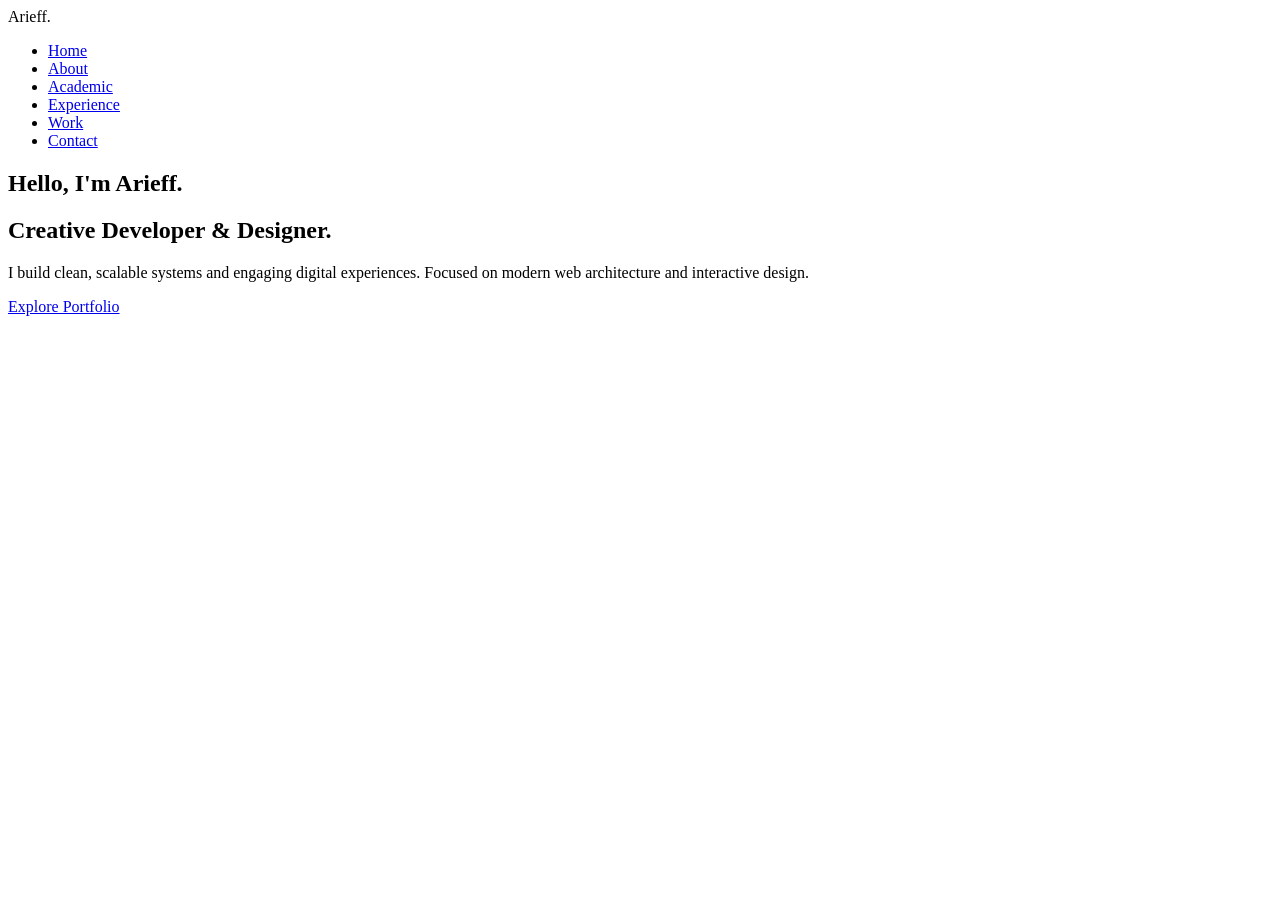
==== portfolio/index.html @ 138cd8a9 "-" ====
<!DOCTYPE html>
<html lang="en">
<head>
    <meta charset="UTF-8">
    <meta name="viewport" content="width=device-width, initial-scale=1.0">
    <title>Home | Arieff</title>
    <link rel="stylesheet" href="style.css">
    <link href="https://fonts.googleapis.com/css2?family=Montserrat:wght@600;800&family=Open+Sans:wght@300;400;600&display=swap" rel="stylesheet">
</head>
<body>

    <aside class="sidebar">
        <div class="logo">Arieff.</div>
        <div class="hamburger">
            <span></span><span></span><span></span>
        </div>
        <ul class="nav-links">
            <li><a href="index.html" class="active">Home</a></li>
            <li><a href="about.html">About</a></li>
            <li><a href="academic.html">Academic</a></li>
            <li><a href="experience.html">Experience</a></li>
            <li><a href="work.html">Work</a></li>
            <li><a href="contact.html">Contact</a></li>
        </ul>
    </aside>

    <main class="content">
        <section class="hero reveal">
            <div class="hero-text">
                <h1>Hello, I'm Arieff.</h1>
                <h2>Creative Developer & Designer.</h2>
                <p>I build clean, scalable systems and engaging digital experiences. Focused on modern web architecture and interactive design.</p>
                <div class="hero-actions">
                    <a href="work.html" class="btn-primary">Explore Portfolio</a>
                </div>
            </div>
        </section>
    </main>

    <script src="script.js"></script>
</body>
</html>
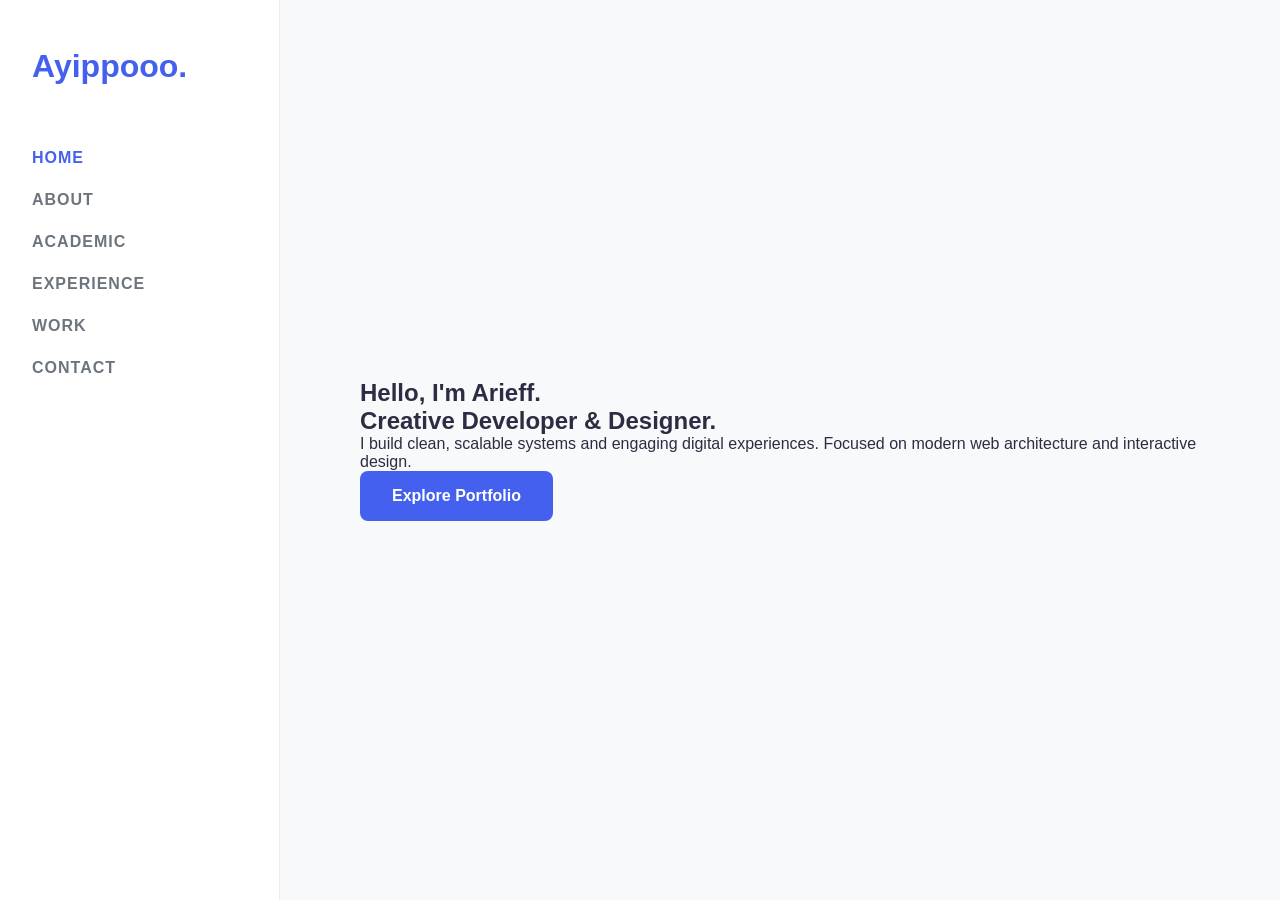
==== commit 189e85c8: "-" ====
--- a/portfolio/index.html
+++ b/portfolio/index.html
@@ -10,7 +10,7 @@
 <body>
 
     <aside class="sidebar">
-        <div class="logo">Arieff.</div>
+        <div class="logo">Ayippooo.</div>
         <div class="hamburger">
             <span></span><span></span><span></span>
         </div>
--- a/portfolio/style.css
+++ b/portfolio/style.css
@@ -0,0 +1,392 @@
+:root {
+    --bg-color: #f8f9fa;
+    --sidebar-bg: #ffffff;
+    --text-main: #2b2d42;
+    --text-light: #6c757d;
+    --accent: #4361ee;
+    --accent-hover: #3a0ca3;
+    --border: #e9ecef;
+}
+
+* {
+    margin: 0;
+    padding: 0;
+    box-sizing: border-box;
+}
+
+body {
+    font-family: 'Open Sans', sans-serif;
+    background-color: var(--bg-color);
+    color: var(--text-main);
+    display: flex;
+    min-height: 100vh;
+    overflow-x: hidden;
+    animation: fadeIn 0.5s ease forwards;
+}
+
+h1, h2, h3, .logo {
+    font-family: 'Montserrat', sans-serif;
+}
+
+/* Page Transitions */
+body.page-exit {
+    animation: fadeOut 0.4s forwards;
+}
+
+@keyframes fadeIn {
+    from { opacity: 0; transform: translateY(10px); }
+    to { opacity: 1; transform: translateY(0); }
+}
+
+@keyframes fadeOut {
+    from { opacity: 1; transform: translateY(0); }
+    to { opacity: 0; transform: translateY(-10px); }
+}
+
+/* Sidebar Navigation */
+.sidebar {
+    width: 280px;
+    height: 100vh;
+    background: var(--sidebar-bg);
+    position: fixed;
+    top: 0;
+    left: 0;
+    border-right: 1px solid var(--border);
+    padding: 3rem 2rem;
+    display: flex;
+    flex-direction: column;
+    z-index: 1000;
+}
+
+.logo {
+    font-size: 2rem;
+    font-weight: 800;
+    color: var(--accent);
+    margin-bottom: 4rem;
+}
+
+.nav-links {
+    list-style: none;
+    display: flex;
+    flex-direction: column;
+    gap: 1.5rem;
+}
+
+.nav-links a {
+    text-decoration: none;
+    color: var(--text-light);
+    font-weight: 600;
+    font-size: 1rem;
+    text-transform: uppercase;
+    letter-spacing: 1px;
+    transition: color 0.3s;
+}
+
+.nav-links a:hover, .nav-links a.active {
+    color: var(--accent);
+}
+
+.hamburger {
+    display: none;
+}
+
+/* Main Content Area */
+.content {
+    margin-left: 280px;
+    width: calc(100% - 280px);
+    padding: 5rem;
+    display: flex;
+    flex-direction: column;
+    justify-content: center;
+    min-height: 100vh;
+}
+
+.page-title {
+    font-size: 3rem;
+    margin-bottom: 3rem;
+    color: var(--text-main);
+}
+
+/* Grids & Cards */
+.grid-2 {
+    display: grid;
+    grid-template-columns: 1fr 1fr;
+    gap: 4rem;
+}
+
+.card {
+    background: #fff;
+    padding: 2rem;
+    border-radius: 12px;
+    box-shadow: 0 4px 20px rgba(0,0,0,0.05);
+    border: 1px solid var(--border);
+}
+
+.text-block p {
+    font-size: 1.1rem;
+    line-height: 1.8;
+    color: var(--text-light);
+    margin-bottom: 1.5rem;
+}
+
+.feature-card, .timeline-item {
+    margin-bottom: 1.5rem;
+}
+
+.feature-card h3, .timeline-item h3 {
+    color: var(--accent);
+    margin-bottom: 0.5rem;
+}
+
+.timeline-item h4 {
+    color: var(--text-light);
+    font-weight: 400;
+    margin-bottom: 0.5rem;
+}
+
+.timeline-item .date {
+    display: inline-block;
+    padding: 4px 10px;
+    background: var(--bg-color);
+    border-radius: 4px;
+    font-size: 0.85rem;
+    margin-bottom: 1rem;
+}
+
+.timeline-item ul {
+    list-style-position: inside;
+    color: var(--text-light);
+    line-height: 1.6;
+}
+
+/* Tags */
+.tags {
+    display: flex;
+    flex-wrap: wrap;
+    gap: 10px;
+    margin-top: 1rem;
+}
+
+.tags span {
+    background: var(--bg-color);
+    color: var(--accent);
+    padding: 8px 15px;
+    border-radius: 20px;
+    font-size: 0.9rem;
+    font-weight: 600;
+}
+
+/* Buttons */
+.btn-primary {
+    display: inline-block;
+    background: var(--accent);
+    color: #fff;
+    padding: 1rem 2rem;
+    border-radius: 8px;
+    text-decoration: none;
+    font-weight: 600;
+    border: none;
+    cursor: pointer;
+    transition: background 0.3s;
+}
+
+.btn-primary:hover {
+    background: var(--accent-hover);
+}
+
+/* Work Portfolio */
+.work-grid {
+    display: grid;
+    grid-template-columns: repeat(auto-fit, minmax(300px, 1fr));
+    gap: 2rem;
+}
+
+.work-item {
+    text-decoration: none;
+    border-radius: 12px;
+    overflow: hidden;
+    display: block;
+}
+
+.work-thumb {
+    position: relative;
+    aspect-ratio: 4/3;
+    background: #e2e8f0;
+    border-radius: 12px;
+    overflow: hidden;
+}
+
+.thumb-placeholder {
+    width: 100%;
+    height: 100%;
+    display: flex;
+    align-items: center;
+    justify-content: center;
+    font-size: 1.5rem;
+    color: #94a3b8;
+}
+
+.work-overlay {
+    position: absolute;
+    top: 0; left: 0; width: 100%; height: 100%;
+    background: rgba(67, 97, 238, 0.9);
+    display: flex;
+    flex-direction: column;
+    justify-content: center;
+    align-items: center;
+    opacity: 0;
+    transition: opacity 0.3s;
+    color: #fff;
+}
+
+.work-thumb:hover .work-overlay {
+    opacity: 1;
+}
+
+/* Modals */
+.modal {
+    display: none;
+    position: fixed;
+    z-index: 2000;
+    top: 0; left: 0; width: 100%; height: 100%;
+    background: rgba(255,255,255,0.9);
+    backdrop-filter: blur(5px);
+    justify-content: center;
+    align-items: center;
+    padding: 20px;
+}
+
+.modal-content {
+    background: #fff;
+    padding: 3rem;
+    border-radius: 16px;
+    width: 100%;
+    max-width: 600px;
+    position: relative;
+    box-shadow: 0 20px 40px rgba(0,0,0,0.1);
+    animation: slideUp 0.3s ease;
+}
+
+@keyframes slideUp {
+    from { opacity: 0; transform: translateY(30px); }
+    to { opacity: 1; transform: translateY(0); }
+}
+
+.close-btn {
+    position: absolute;
+    top: 20px; right: 25px;
+    font-size: 2rem;
+    cursor: pointer;
+    color: var(--text-light);
+}
+
+.modal-visual {
+    width: 100%;
+    aspect-ratio: 16/9;
+    background: var(--bg-color);
+    display: flex;
+    align-items: center;
+    justify-content: center;
+    margin-bottom: 2rem;
+    color: var(--text-light);
+}
+
+#modal-title { margin-bottom: 0.5rem; }
+#modal-tech { color: var(--accent); margin-bottom: 1.5rem; font-weight: 600; }
+#modal-desc { line-height: 1.6; color: var(--text-light); }
+
+/* Forms */
+.input-group {
+    margin-bottom: 1.5rem;
+    display: flex;
+    flex-direction: column;
+}
+
+.input-group label {
+    margin-bottom: 0.5rem;
+    font-weight: 600;
+    font-size: 0.9rem;
+}
+
+.input-group input, .input-group textarea {
+    padding: 1rem;
+    border: 1px solid var(--border);
+    border-radius: 8px;
+    font-family: inherit;
+    outline: none;
+    transition: border 0.3s;
+}
+
+.input-group input:focus, .input-group textarea:focus {
+    border-color: var(--accent);
+}
+
+.reveal {
+    opacity: 0;
+    transform: translateY(30px);
+    transition: all 0.6s ease;
+}
+
+.reveal.active {
+    opacity: 1;
+    transform: translateY(0);
+}
+
+/* Responsive */
+@media (max-width: 900px) {
+    body { flex-direction: column; }
+    
+    .sidebar {
+        width: 100%;
+        height: 80px;
+        flex-direction: row;
+        justify-content: space-between;
+        align-items: center;
+        padding: 0 2rem;
+        border-right: none;
+        border-bottom: 1px solid var(--border);
+    }
+    
+    .logo { margin-bottom: 0; }
+    
+    .content {
+        margin-left: 0;
+        width: 100%;
+        padding: 100px 2rem 3rem;
+    }
+
+    .hamburger {
+        display: flex;
+        flex-direction: column;
+        gap: 5px;
+        cursor: pointer;
+        z-index: 1001;
+    }
+
+    .hamburger span {
+        width: 25px;
+        height: 3px;
+        background: var(--text-main);
+        transition: 0.3s;
+    }
+
+    .nav-links {
+        position: fixed;
+        top: 80px;
+        left: 0;
+        width: 100%;
+        background: var(--sidebar-bg);
+        flex-direction: column;
+        align-items: center;
+        padding: 2rem 0;
+        box-shadow: 0 10px 10px rgba(0,0,0,0.05);
+        transform: translateY(-150%);
+        transition: transform 0.4s ease;
+    }
+
+    .nav-links.nav-active {
+        transform: translateY(0);
+    }
+
+    .grid-2 { grid-template-columns: 1fr; gap: 2rem; }
+}
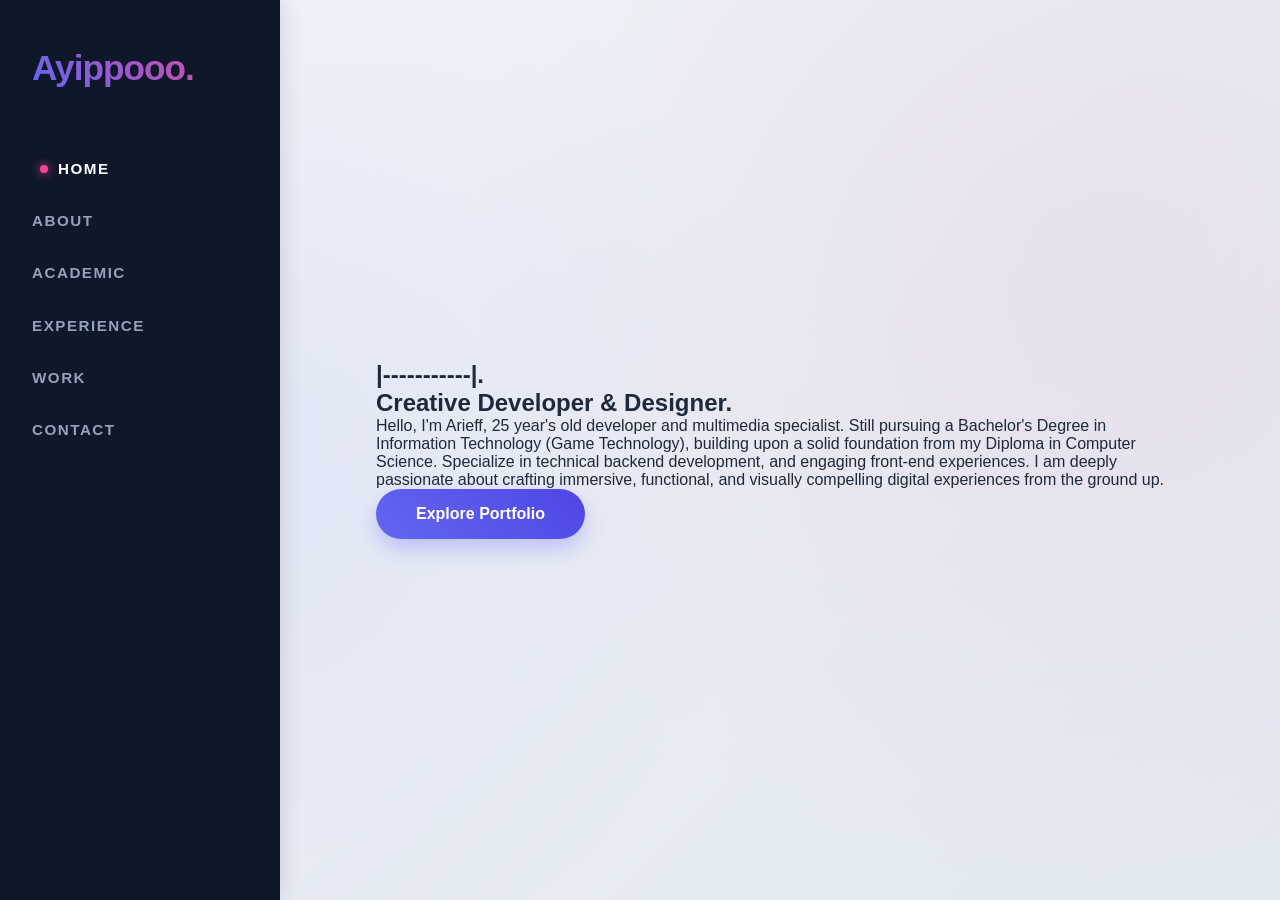
==== commit 09e556ff: "-" ====
--- a/portfolio/index.html
+++ b/portfolio/index.html
@@ -27,9 +27,14 @@
     <main class="content">
         <section class="hero reveal">
             <div class="hero-text">
-                <h1>Hello, I'm Arieff.</h1>
+                <h1>|-----------|.</h1>
                 <h2>Creative Developer & Designer.</h2>
-                <p>I build clean, scalable systems and engaging digital experiences. Focused on modern web architecture and interactive design.</p>
+                <p>Hello, I'm Arieff, 25 year's old developer and multimedia specialist. Still pursuing a
+                    Bachelor's Degree in Information Technology (Game Technology), building upon
+                    a solid foundation from my Diploma in Computer Science. Specialize in 
+                    technical backend development, and engaging front-end experiences. I am
+                    deeply passionate about crafting immersive, functional, and visually compelling 
+                    digital experiences from the ground up.</p>
                 <div class="hero-actions">
                     <a href="work.html" class="btn-primary">Explore Portfolio</a>
                 </div>
--- a/portfolio/style.css
+++ b/portfolio/style.css
@@ -1,11 +1,19 @@
 :root {
-    --bg-color: #f8f9fa;
-    --sidebar-bg: #ffffff;
-    --text-main: #2b2d42;
-    --text-light: #6c757d;
-    --accent: #4361ee;
-    --accent-hover: #3a0ca3;
-    --border: #e9ecef;
+    /* Color Palette */
+    --bg-gradient: linear-gradient(135deg, #f1f5f9 0%, #e2e8f0 100%);
+    --sidebar-bg: #0f172a; /* Deep Slate */
+    --sidebar-text: #94a3b8;
+    --text-main: #1e293b;
+    --text-light: #475569;
+    
+    /* Accents */
+    --accent: #6366f1; /* Vibrant Indigo */
+    --accent-hover: #4f46e5;
+    --accent-secondary: #ec4899; /* Vibrant Pink */
+    
+    /* Glassmorphism Cards */
+    --card-bg: rgba(255, 255, 255, 0.7);
+    --border: rgba(255, 255, 255, 0.5);
 }
 
 * {
@@ -16,12 +24,25 @@
 
 body {
     font-family: 'Open Sans', sans-serif;
-    background-color: var(--bg-color);
+    background-image: var(--bg-gradient);
+    background-attachment: fixed;
     color: var(--text-main);
     display: flex;
     min-height: 100vh;
     overflow-x: hidden;
-    animation: fadeIn 0.5s ease forwards;
+    animation: fadeIn 0.6s ease forwards;
+}
+
+/* Decorative Background Mesh */
+body::before {
+    content: '';
+    position: fixed;
+    top: 0; left: 0;
+    width: 100vw; height: 100vh;
+    background: radial-gradient(circle at 15% 50%, rgba(99, 102, 241, 0.08) 0%, transparent 50%),
+                radial-gradient(circle at 85% 30%, rgba(236, 72, 153, 0.08) 0%, transparent 50%);
+    z-index: -1;
+    pointer-events: none;
 }
 
 h1, h2, h3, .logo {
@@ -34,13 +55,13 @@
 }
 
 @keyframes fadeIn {
-    from { opacity: 0; transform: translateY(10px); }
+    from { opacity: 0; transform: translateY(15px); }
     to { opacity: 1; transform: translateY(0); }
 }
 
 @keyframes fadeOut {
     from { opacity: 1; transform: translateY(0); }
-    to { opacity: 0; transform: translateY(-10px); }
+    to { opacity: 0; transform: translateY(-15px); }
 }
 
 /* Sidebar Navigation */
@@ -51,39 +72,57 @@
     position: fixed;
     top: 0;
     left: 0;
-    border-right: 1px solid var(--border);
     padding: 3rem 2rem;
     display: flex;
     flex-direction: column;
     z-index: 1000;
+    box-shadow: 4px 0 20px rgba(0,0,0,0.1);
 }
 
 .logo {
-    font-size: 2rem;
+    font-size: 2.2rem;
     font-weight: 800;
-    color: var(--accent);
+    background: linear-gradient(45deg, var(--accent), var(--accent-secondary));
+    -webkit-background-clip: text;
+    -webkit-text-fill-color: transparent;
     margin-bottom: 4rem;
+    letter-spacing: -1px;
 }
 
 .nav-links {
     list-style: none;
     display: flex;
     flex-direction: column;
-    gap: 1.5rem;
+    gap: 1.2rem;
 }
 
 .nav-links a {
     text-decoration: none;
-    color: var(--text-light);
+    color: var(--sidebar-text);
     font-weight: 600;
-    font-size: 1rem;
+    font-size: 0.95rem;
     text-transform: uppercase;
-    letter-spacing: 1px;
-    transition: color 0.3s;
+    letter-spacing: 1.5px;
+    transition: all 0.3s ease;
+    display: flex;
+    align-items: center;
+    padding: 0.5rem 0;
 }
 
 .nav-links a:hover, .nav-links a.active {
-    color: var(--accent);
+    color: #ffffff;
+    transform: translateX(8px);
+}
+
+.nav-links a.active::before {
+    content: '';
+    display: inline-block;
+    width: 8px;
+    height: 8px;
+    background: var(--accent-secondary);
+    border-radius: 50%;
+    margin-right: 10px;
+    box-shadow: 0 0 10px var(--accent-secondary);
 }
 
 .hamburger {
@@ -94,7 +133,7 @@
 .content {
     margin-left: 280px;
     width: calc(100% - 280px);
-    padding: 5rem;
+    padding: 5rem 6rem;
     display: flex;
     flex-direction: column;
     justify-content: center;
@@ -102,24 +141,33 @@
 }
 
 .page-title {
-    font-size: 3rem;
+    font-size: clamp(2.5rem, 5vw, 4rem);
     margin-bottom: 3rem;
     color: var(--text-main);
+    letter-spacing: -1px;
 }
 
 /* Grids & Cards */
 .grid-2 {
     display: grid;
     grid-template-columns: 1fr 1fr;
-    gap: 4rem;
+    gap: 3rem;
 }
 
 .card {
-    background: #fff;
-    padding: 2rem;
-    border-radius: 12px;
-    box-shadow: 0 4px 20px rgba(0,0,0,0.05);
+    background: var(--card-bg);
+    backdrop-filter: blur(16px);
+    -webkit-backdrop-filter: blur(16px);
+    padding: 2.5rem;
+    border-radius: 24px;
+    box-shadow: 0 10px 30px rgba(0,0,0,0.03);
     border: 1px solid var(--border);
+    transition: transform 0.4s ease, box-shadow 0.4s ease;
+}
+
+.card:hover {
+    transform: translateY(-5px);
+    box-shadow: 0 20px 40px rgba(99, 102, 241, 0.08);
 }
 
 .text-block p {
@@ -130,33 +178,36 @@
 }
 
 .feature-card, .timeline-item {
-    margin-bottom: 1.5rem;
+    margin-bottom: 2rem;
 }
 
 .feature-card h3, .timeline-item h3 {
     color: var(--accent);
     margin-bottom: 0.5rem;
+    font-size: 1.3rem;
 }
 
 .timeline-item h4 {
-    color: var(--text-light);
-    font-weight: 400;
+    color: var(--text-main);
+    font-weight: 600;
     margin-bottom: 0.5rem;
 }
 
 .timeline-item .date {
     display: inline-block;
-    padding: 4px 10px;
-    background: var(--bg-color);
-    border-radius: 4px;
+    padding: 6px 12px;
+    background: rgba(99, 102, 241, 0.1);
+    color: var(--accent);
+    border-radius: 8px;
     font-size: 0.85rem;
+    font-weight: 800;
     margin-bottom: 1rem;
 }
 
 .timeline-item ul {
     list-style-position: inside;
     color: var(--text-light);
-    line-height: 1.6;
+    line-height: 1.7;
 }
 
 /* Tags */
@@ -164,55 +215,59 @@
     display: flex;
     flex-wrap: wrap;
     gap: 10px;
-    margin-top: 1rem;
+    margin-top: 1.5rem;
 }
 
 .tags span {
-    background: var(--bg-color);
+    background: #ffffff;
     color: var(--accent);
-    padding: 8px 15px;
-    border-radius: 20px;
-    font-size: 0.9rem;
-    font-weight: 600;
+    padding: 8px 18px;
+    border-radius: 30px;
+    font-size: 0.85rem;
+    font-weight: 800;
+    box-shadow: 0 4px 10px rgba(0,0,0,0.03);
+    border: 1px solid var(--border);
 }
 
 /* Buttons */
 .btn-primary {
     display: inline-block;
-    background: var(--accent);
+    background: linear-gradient(45deg, var(--accent), var(--accent-hover));
     color: #fff;
-    padding: 1rem 2rem;
-    border-radius: 8px;
+    padding: 1rem 2.5rem;
+    border-radius: 50px;
     text-decoration: none;
     font-weight: 600;
     border: none;
     cursor: pointer;
-    transition: background 0.3s;
+    transition: all 0.3s ease;
+    box-shadow: 0 10px 20px rgba(99, 102, 241, 0.3);
 }
 
 .btn-primary:hover {
-    background: var(--accent-hover);
-}
-
-/* Work Portfolio */
+    transform: translateY(-3px);
+    box-shadow: 0 15px 25px rgba(99, 102, 241, 0.4);
+}
+
+/* Work Portfolio Grid */
 .work-grid {
     display: grid;
-    grid-template-columns: repeat(auto-fit, minmax(300px, 1fr));
-    gap: 2rem;
+    grid-template-columns: repeat(auto-fit, minmax(320px, 1fr));
+    gap: 2.5rem;
 }
 
 .work-item {
     text-decoration: none;
-    border-radius: 12px;
+    border-radius: 20px;
     overflow: hidden;
     display: block;
+    box-shadow: 0 10px 30px rgba(0,0,0,0.05);
 }
 
 .work-thumb {
     position: relative;
     aspect-ratio: 4/3;
-    background: #e2e8f0;
-    border-radius: 12px;
+    background: #cbd5e1;
     overflow: hidden;
 }
 
@@ -223,24 +278,43 @@
     align-items: center;
     justify-content: center;
     font-size: 1.5rem;
-    color: #94a3b8;
+    color: #64748b;
+    background: linear-gradient(135deg, #e2e8f0, #cbd5e1);
 }
 
 .work-overlay {
     position: absolute;
     top: 0; left: 0; width: 100%; height: 100%;
-    background: rgba(67, 97, 238, 0.9);
+    background: linear-gradient(to top, rgba(15, 23, 42, 0.9), rgba(15, 23, 42, 0.4));
     display: flex;
     flex-direction: column;
-    justify-content: center;
-    align-items: center;
+    justify-content: flex-end;
+    align-items: flex-start;
+    padding: 2rem;
     opacity: 0;
-    transition: opacity 0.3s;
+    transition: opacity 0.4s ease;
     color: #fff;
 }
 
 .work-thumb:hover .work-overlay {
     opacity: 1;
+}
+
+.work-overlay h3 {
+    font-size: 1.5rem;
+    transform: translateY(20px);
+    transition: transform 0.4s ease;
+}
+
+.work-overlay p {
+    color: #94a3b8;
+    transform: translateY(20px);
+    transition: transform 0.4s ease 0.1s;
+}
+
+.work-thumb:hover .work-overlay h3,
+.work-thumb:hover .work-overlay p {
+    transform: translateY(0);
 }
 
 /* Modals */
@@ -249,51 +323,57 @@
     position: fixed;
     z-index: 2000;
     top: 0; left: 0; width: 100%; height: 100%;
-    background: rgba(255,255,255,0.9);
-    backdrop-filter: blur(5px);
+    background: rgba(15, 23, 42, 0.8);
+    backdrop-filter: blur(8px);
     justify-content: center;
     align-items: center;
     padding: 20px;
 }
 
 .modal-content {
-    background: #fff;
+    background: #ffffff;
     padding: 3rem;
-    border-radius: 16px;
+    border-radius: 24px;
     width: 100%;
-    max-width: 600px;
+    max-width: 650px;
     position: relative;
-    box-shadow: 0 20px 40px rgba(0,0,0,0.1);
-    animation: slideUp 0.3s ease;
+    box-shadow: 0 25px 50px rgba(0,0,0,0.25);
+    animation: slideUp 0.4s cubic-bezier(0.16, 1, 0.3, 1);
 }
 
 @keyframes slideUp {
-    from { opacity: 0; transform: translateY(30px); }
-    to { opacity: 1; transform: translateY(0); }
+    from { opacity: 0; transform: translateY(40px) scale(0.95); }
+    to { opacity: 1; transform: translateY(0) scale(1); }
 }
 
 .close-btn {
     position: absolute;
     top: 20px; right: 25px;
-    font-size: 2rem;
+    font-size: 2.5rem;
+    line-height: 1;
     cursor: pointer;
-    color: var(--text-light);
-}
+    color: #94a3b8;
+    transition: color 0.3s;
+}
+
+.close-btn:hover { color: var(--accent-secondary); }
 
 .modal-visual {
     width: 100%;
     aspect-ratio: 16/9;
-    background: var(--bg-color);
+    background: var(--bg-gradient);
+    border-radius: 12px;
     display: flex;
     align-items: center;
     justify-content: center;
     margin-bottom: 2rem;
     color: var(--text-light);
-}
-
-#modal-title { margin-bottom: 0.5rem; }
-#modal-tech { color: var(--accent); margin-bottom: 1.5rem; font-weight: 600; }
-#modal-desc { line-height: 1.6; color: var(--text-light); }
+    border: 1px solid var(--border);
+}
+
+#modal-title { margin-bottom: 0.5rem; font-size: 2rem; }
+#modal-tech { color: var(--accent); margin-bottom: 1.5rem; font-weight: 700; letter-spacing: 1px; }
+#modal-desc { line-height: 1.8; color: var(--text-light); }
 
 /* Forms */
 .input-group {
@@ -304,27 +384,33 @@
 
 .input-group label {
     margin-bottom: 0.5rem;
-    font-weight: 600;
+    font-weight: 700;
     font-size: 0.9rem;
+    color: var(--text-main);
 }
 
 .input-group input, .input-group textarea {
-    padding: 1rem;
-    border: 1px solid var(--border);
-    border-radius: 8px;
+    padding: 1.2rem;
+    background: rgba(255, 255, 255, 0.9);
+    border: 2px solid transparent;
+    border-radius: 12px;
     font-family: inherit;
+    font-size: 1rem;
     outline: none;
-    transition: border 0.3s;
+    box-shadow: 0 4px 10px rgba(0,0,0,0.02);
+    transition: all 0.3s ease;
 }
 
 .input-group input:focus, .input-group textarea:focus {
     border-color: var(--accent);
+    background: #ffffff;
+    box-shadow: 0 4px 15px rgba(99, 102, 241, 0.1);
 }
 
 .reveal {
     opacity: 0;
-    transform: translateY(30px);
-    transition: all 0.6s ease;
+    transform: translateY(40px);
+    transition: all 0.8s cubic-bezier(0.16, 1, 0.3, 1);
 }
 
 .reveal.active {
@@ -332,8 +418,8 @@
     transform: translateY(0);
 }
 
-/* Responsive */
-@media (max-width: 900px) {
+/* Perfect Mobile Responsiveness */
+@media (max-width: 1000px) {
     body { flex-direction: column; }
     
     .sidebar {
@@ -343,32 +429,46 @@
         justify-content: space-between;
         align-items: center;
         padding: 0 2rem;
-        border-right: none;
-        border-bottom: 1px solid var(--border);
+        box-shadow: 0 4px 20px rgba(0,0,0,0.1);
     }
     
-    .logo { margin-bottom: 0; }
+    .logo { 
+        margin-bottom: 0; 
+        font-size: 1.8rem;
+    }
     
     .content {
         margin-left: 0;
         width: 100%;
-        padding: 100px 2rem 3rem;
-    }
-
+        padding: 110px 1.5rem 3rem; /* Accounts for 80px sticky header */
+    }
+
+    /* Animated Hamburger Icon */
     .hamburger {
         display: flex;
         flex-direction: column;
-        gap: 5px;
+        justify-content: center;
+        gap: 6px;
         cursor: pointer;
         z-index: 1001;
+        width: 30px;
+        height: 24px;
     }
 
     .hamburger span {
-        width: 25px;
+        display: block;
+        width: 100%;
         height: 3px;
-        background: var(--text-main);
-        transition: 0.3s;
-    }
+        background: #ffffff; /* White bars to pop on dark header */
+        border-radius: 3px;
+        transition: all 0.3s ease-in-out;
+        transform-origin: left center;
+    }
+
+    /* Transform classes injected by your script.js */
+    .hamburger span.rotate-down { transform: rotate(45deg); }
+    .hamburger span.hide { opacity: 0; }
+    .hamburger span.rotate-up { transform: rotate(-45deg); }
 
     .nav-links {
         position: fixed;
@@ -378,15 +478,27 @@
         background: var(--sidebar-bg);
         flex-direction: column;
         align-items: center;
+        padding: 0;
+        max-height: 0;
+        overflow: hidden;
+        opacity: 0;
+        transition: all 0.4s ease;
+        border-top: 1px solid rgba(255,255,255,0.05);
+    }
+
+    .nav-links.nav-active {
+        max-height: 500px;
+        opacity: 1;
         padding: 2rem 0;
-        box-shadow: 0 10px 10px rgba(0,0,0,0.05);
-        transform: translateY(-150%);
-        transition: transform 0.4s ease;
-    }
-
-    .nav-links.nav-active {
-        transform: translateY(0);
-    }
+        box-shadow: 0 10px 20px rgba(0,0,0,0.2);
+    }
+
+    .nav-links a.active::before { display: none; }
+    .nav-links a:hover, .nav-links a.active { transform: translateX(0); color: var(--accent); }
 
     .grid-2 { grid-template-columns: 1fr; gap: 2rem; }
-}
+    
+    .page-title { font-size: 2.5rem; text-align: center; }
+    .card { padding: 1.8rem; }
+    .modal-content { padding: 2rem; }
+}
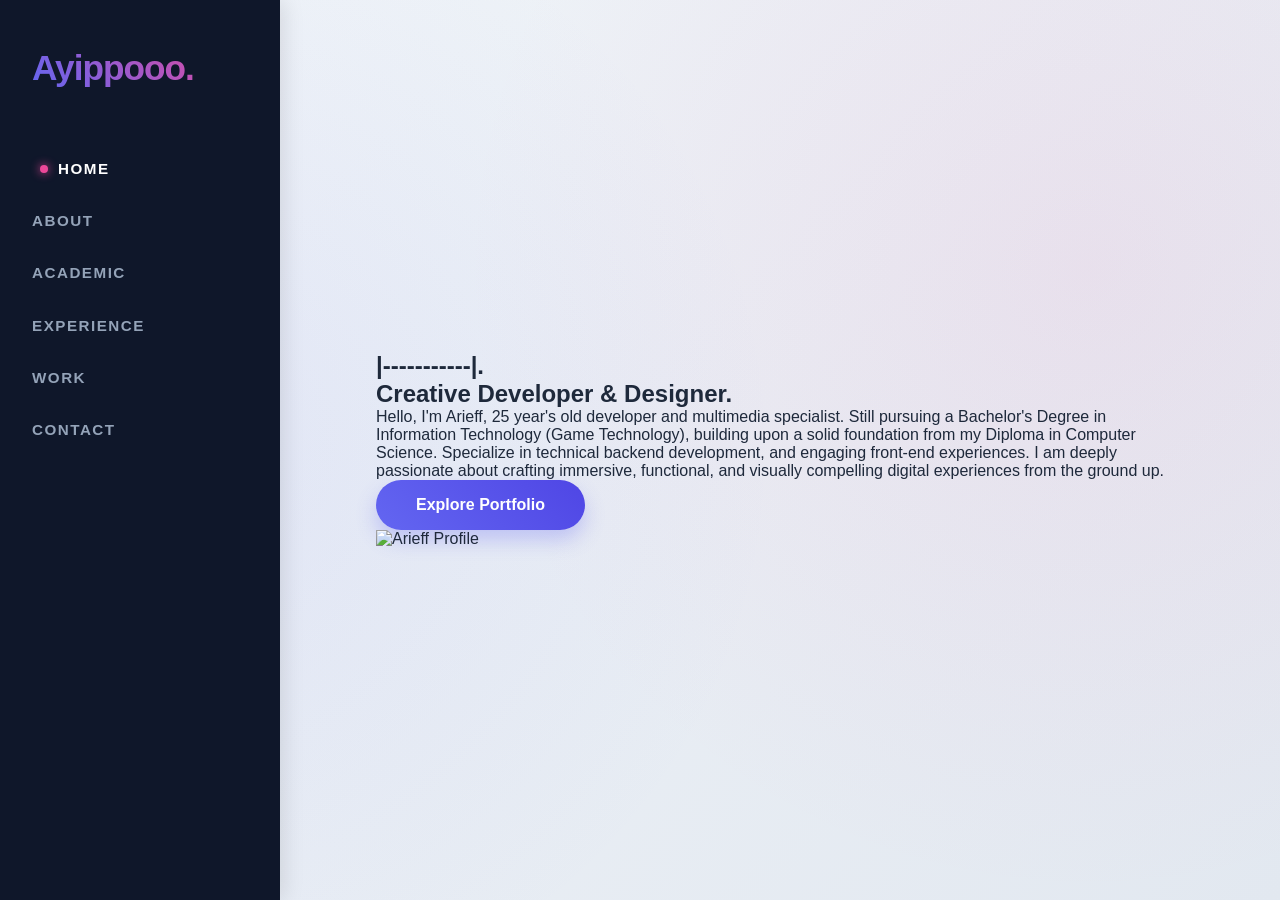
==== commit e6050d55: "-" ====
--- a/portfolio/index.html
+++ b/portfolio/index.html
@@ -26,17 +26,20 @@
 
     <main class="content">
         <section class="hero reveal">
-            <div class="hero-text">
-                <h1>|-----------|.</h1>
-                <h2>Creative Developer & Designer.</h2>
-                <p>Hello, I'm Arieff, 25 year's old developer and multimedia specialist. Still pursuing a
-                    Bachelor's Degree in Information Technology (Game Technology), building upon
-                    a solid foundation from my Diploma in Computer Science. Specialize in 
-                    technical backend development, and engaging front-end experiences. I am
-                    deeply passionate about crafting immersive, functional, and visually compelling 
-                    digital experiences from the ground up.</p>
-                <div class="hero-actions">
-                    <a href="work.html" class="btn-primary">Explore Portfolio</a>
+            <div class="hero-layout">
+                <div class="hero-text">
+                    <h1>|-----------|.</h1>
+                    <h2>Creative Developer & Designer.</h2>
+                    <p>Hello, I'm Arieff, 25 year's old developer and multimedia specialist. Still pursuing a Bachelor's Degree in Information Technology (Game Technology), building upon a solid foundation from my Diploma in Computer Science. Specialize in technical backend development, and engaging front-end experiences. I am deeply passionate about crafting immersive, functional, and visually compelling digital experiences from the ground up.</p>
+                    <div class="hero-actions">
+                        <a href="work.html" class="btn-primary">Explore Portfolio</a>
+                    </div>
+                </div>
+                
+                <div class="hero-image-container">
+                    <div class="profile-placeholder">
+                        <img src="https://via.placeholder.com/400x400/cbd5e1/475569?text=Profile+Pic" alt="Arieff Profile">
+                    </div>
                 </div>
             </div>
         </section>
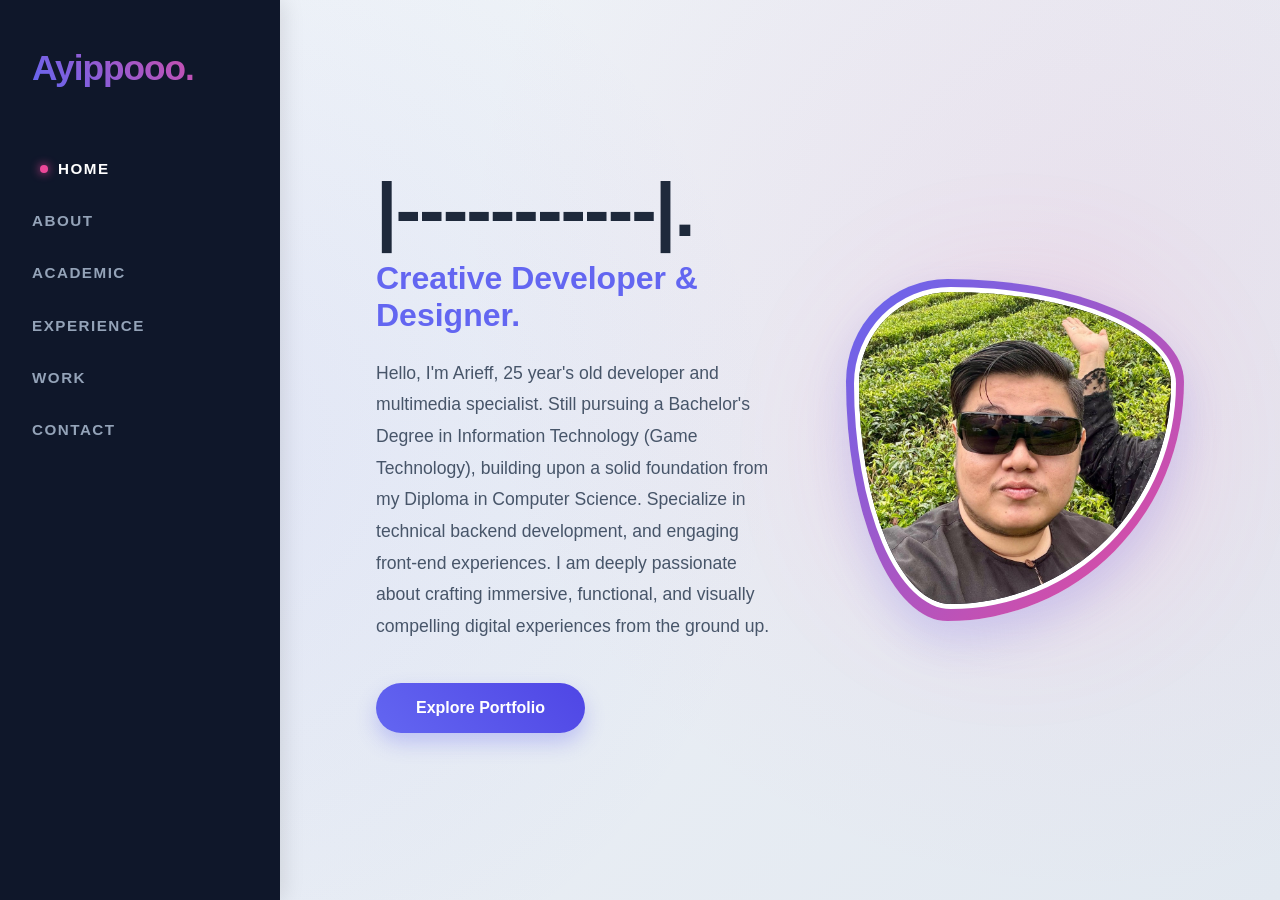
==== commit 4bc56f53: "-" ====
--- a/portfolio/index.html
+++ b/portfolio/index.html
@@ -38,7 +38,7 @@
                 
                 <div class="hero-image-container">
                     <div class="profile-placeholder">
-                        <img src="https://via.placeholder.com/400x400/cbd5e1/475569?text=Profile+Pic" alt="Arieff Profile">
+                        <img src="images/photo_2026-06-05_21-26-57.jpg" alt="Arieff Profile">
                     </div>
                 </div>
             </div>
--- a/portfolio/style.css
+++ b/portfolio/style.css
@@ -418,6 +418,101 @@
     transform: translateY(0);
 }
 
+/* --- Hero Section Layout & Image Styling --- */
+.hero-layout {
+    display: flex;
+    align-items: center;
+    justify-content: space-between;
+    gap: 4rem;
+    width: 100%;
+    max-width: 1200px;
+}
+
+.hero-text {
+    flex: 1.2;
+}
+
+.hero-text h1 {
+    font-size: clamp(3rem, 6vw, 5rem);
+    color: var(--text-main);
+    line-height: 1.1;
+    letter-spacing: -2px;
+    margin-bottom: 0.5rem;
+}
+
+.hero-text h2 {
+    font-size: clamp(1.5rem, 2.5vw, 2rem);
+    color: var(--accent);
+    margin-bottom: 1.5rem;
+}
+
+.hero-text p {
+    font-size: 1.1rem;
+    line-height: 1.8;
+    color: var(--text-light);
+    margin-bottom: 2.5rem;
+    max-width: 600px;
+}
+
+.hero-image-container {
+    flex: 1;
+    display: flex;
+    justify-content: center;
+    align-items: center;
+    position: relative;
+}
+
+/* Organic Morphing Placeholder */
+.profile-placeholder {
+    width: 100%;
+    max-width: 380px;
+    aspect-ratio: 1/1;
+    border-radius: 30% 70% 70% 30% / 30% 30% 70% 70%;
+    background: linear-gradient(135deg, var(--accent), var(--accent-secondary));
+    padding: 8px; /* Creates the gradient border thickness */
+    box-shadow: 0 20px 40px rgba(99, 102, 241, 0.2);
+    animation: morph 8s ease-in-out infinite;
+    position: relative;
+    z-index: 2;
+}
+
+/* The actual image */
+.profile-placeholder img {
+    width: 100%;
+    height: 100%;
+    object-fit: cover;
+    border-radius: inherit; /* Inherits the morphing shape */
+    background-color: var(--sidebar-bg); /* Fallback color */
+    border: 5px solid #ffffff; /* Inner white border for contrast */
+}
+
+/* Decorative background blur behind the image */
+.hero-image-container::before {
+    content: '';
+    position: absolute;
+    width: 80%;
+    height: 80%;
+    background: var(--accent-secondary);
+    filter: blur(80px);
+    opacity: 0.2;
+    border-radius: 50%;
+    z-index: 1;
+    animation: pulse 4s ease-in-out infinite alternate;
+}
+
+@keyframes morph {
+    0% { border-radius: 30% 70% 70% 30% / 30% 30% 70% 70%; }
+    25% { border-radius: 58% 42% 75% 25% / 76% 46% 54% 24%; }
+    50% { border-radius: 50% 50% 33% 67% / 55% 27% 73% 45%; }
+    75% { border-radius: 33% 67% 58% 42% / 63% 68% 32% 37%; }
+    100% { border-radius: 30% 70% 70% 30% / 30% 30% 70% 70%; }
+}
+
+@keyframes pulse {
+    0% { transform: scale(1); opacity: 0.1; }
+    100% { transform: scale(1.1); opacity: 0.3; }
+}
+
 /* Perfect Mobile Responsiveness */
 @media (max-width: 1000px) {
     body { flex-direction: column; }
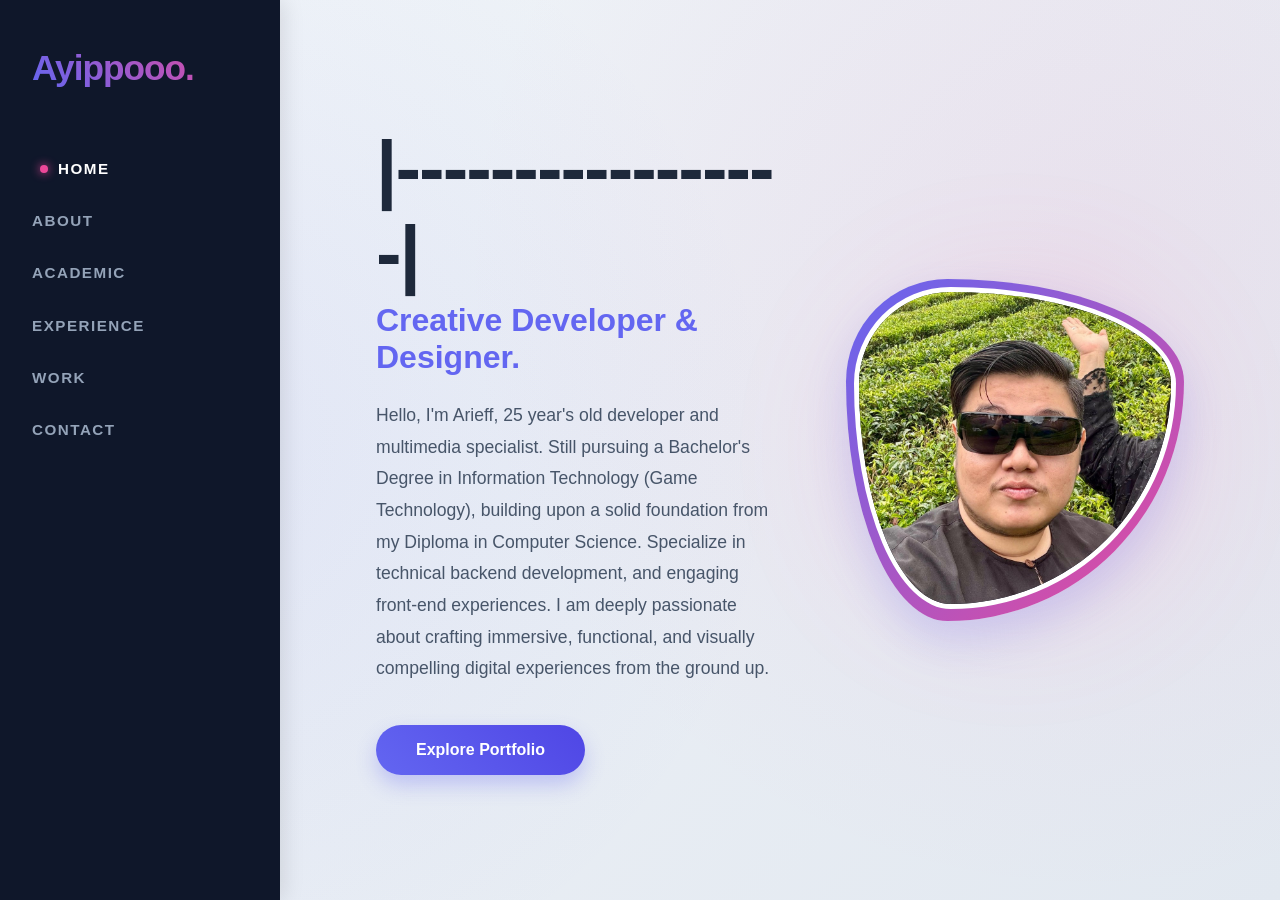
==== commit 45136f5e: "-" ====
--- a/portfolio/index.html
+++ b/portfolio/index.html
@@ -28,7 +28,7 @@
         <section class="hero reveal">
             <div class="hero-layout">
                 <div class="hero-text">
-                    <h1>|-----------|.</h1>
+                    <h1>|-----------------|</h1>
                     <h2>Creative Developer & Designer.</h2>
                     <p>Hello, I'm Arieff, 25 year's old developer and multimedia specialist. Still pursuing a Bachelor's Degree in Information Technology (Game Technology), building upon a solid foundation from my Diploma in Computer Science. Specialize in technical backend development, and engaging front-end experiences. I am deeply passionate about crafting immersive, functional, and visually compelling digital experiences from the ground up.</p>
                     <div class="hero-actions">
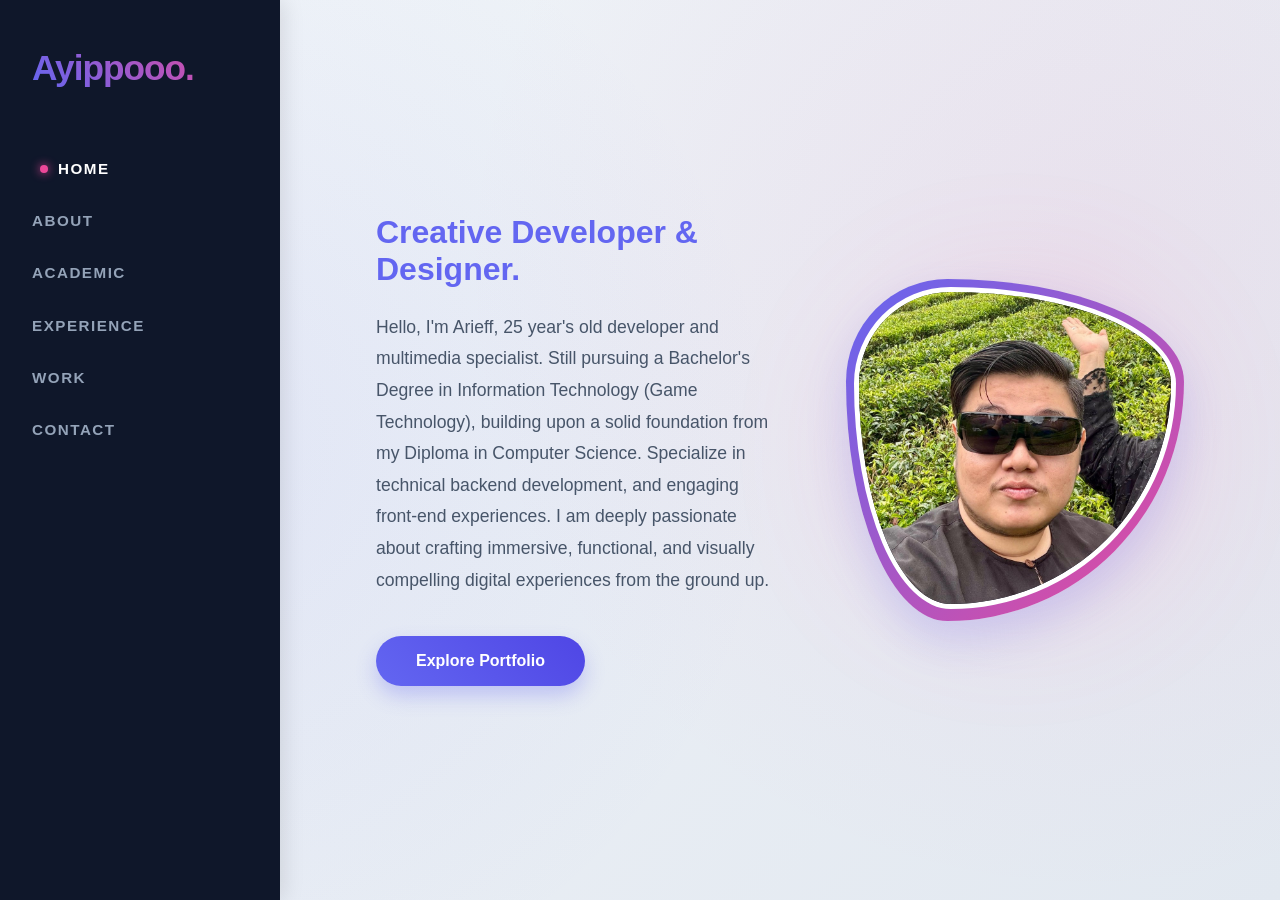
==== commit 2219334c: "-" ====
--- a/portfolio/index.html
+++ b/portfolio/index.html
@@ -28,7 +28,6 @@
         <section class="hero reveal">
             <div class="hero-layout">
                 <div class="hero-text">
-                    <h1>|-----------------|</h1>
                     <h2>Creative Developer & Designer.</h2>
                     <p>Hello, I'm Arieff, 25 year's old developer and multimedia specialist. Still pursuing a Bachelor's Degree in Information Technology (Game Technology), building upon a solid foundation from my Diploma in Computer Science. Specialize in technical backend development, and engaging front-end experiences. I am deeply passionate about crafting immersive, functional, and visually compelling digital experiences from the ground up.</p>
                     <div class="hero-actions">
